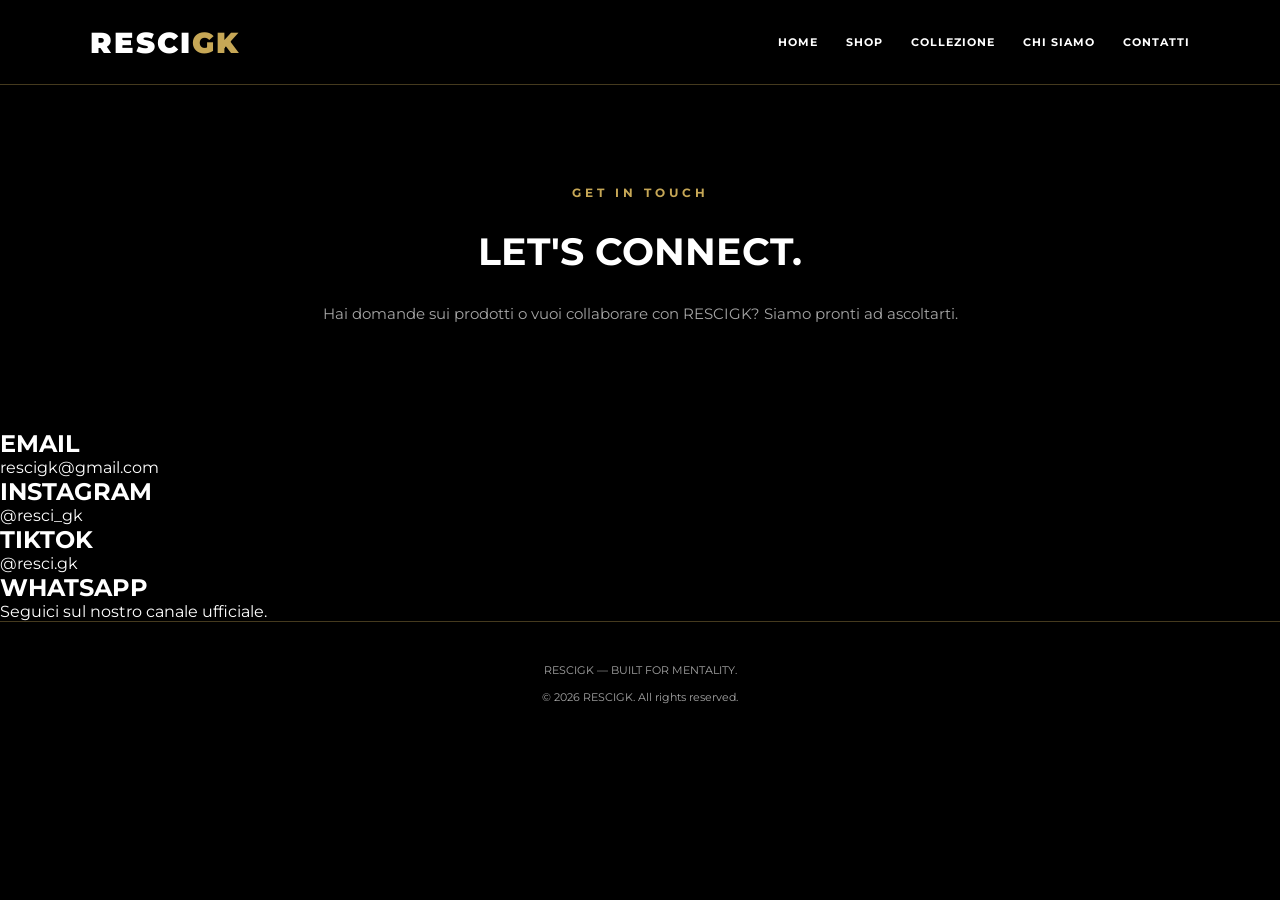
==== contact.html @ 906f4c38 "Add contact.html with contact information" ====
<!DOCTYPE html>
<html lang="it">
<head>
  <meta charset="UTF-8">
  <meta name="viewport" content="width=device-width, initial-scale=1.0">
  <meta name="description" content="Contatta RESCIGK per informazioni, prodotti e forniture sportive.">
  <title>Contatti | RESCIGK</title>
  <link rel="stylesheet" href="style.css">
</head>
<body>

  <header class="header">
    <a href="index.html" class="logo">RESCI<span>GK</span></a>

    <nav class="navigation">
      <a href="index.html">HOME</a>
      <a href="shop.html">SHOP</a>
      <a href="collections.html">COLLEZIONE</a>
      <a href="about.html">CHI SIAMO</a>
      <a href="contact.html">CONTATTI</a>
    </nav>
  </header>

  <main>
    <section class="intro">
      <p class="eyebrow">GET IN TOUCH</p>
      <h2>LET'S CONNECT.</h2>
      <p>
        Hai domande sui prodotti o vuoi collaborare con RESCIGK?
        Siamo pronti ad ascoltarti.
      </p>
    </section>

    <section class="contact-content">
      <div class="contact-item">
        <h2>EMAIL</h2>
        <a href="mailto:rescigk@gmail.com">
          rescigk@gmail.com
        </a>
      </div>

      <div class="contact-item">
        <h2>INSTAGRAM</h2>
        <a href="https://www.instagram.com/resci_gk/"
           target="_blank" rel="noopener">
          @resci_gk
        </a>
      </div>

      <div class="contact-item">
        <h2>TIKTOK</h2>
        <a href="https://www.tiktok.com/@resci.gk"
           target="_blank" rel="noopener">
          @resci.gk
        </a>
      </div>

      <div class="contact-item">
        <h2>WHATSAPP</h2>
        <p>Seguici sul nostro canale ufficiale.</p>
      </div>
    </section>
  </main>

  <footer>
    <p>RESCIGK — BUILT FOR MENTALITY.</p>
    <p>© 2026 RESCIGK. All rights reserved.</p>
  </footer>

</body>
</html>
---- style.css ----
@import url('https://fonts.googleapis.com/css2?family=Montserrat:wght@400;500;600;700;800;900&display=swap');

:root {
  --black: #000000;
  --gold: #C6A756;
  --white: #FFFFFF;
  --gray: #A5A5A5;
}

* {
  margin: 0;
  padding: 0;
  box-sizing: border-box;
}

html {
  scroll-behavior: smooth;
}

body {
  background: var(--black);
  color: var(--white);
  font-family: 'Montserrat', sans-serif;
}

a {
  text-decoration: none;
  color: inherit;
}

.header {
  width: 100%;
  min-height: 85px;
  padding: 22px 7%;
  display: flex;
  justify-content: space-between;
  align-items: center;
  border-bottom: 1px solid rgba(198, 167, 86, 0.35);
}

.logo {
  font-size: 29px;
  font-weight: 900;
  letter-spacing: 2px;
}

.logo span {
  color: var(--gold);
}

.navigation {
  display: flex;
  gap: 28px;
}

.navigation a {
  font-size: 11px;
  font-weight: 700;
  letter-spacing: 1px;
  transition: color 0.3s;
}

.navigation a:hover {
  color: var(--gold);
}

.hero {
  min-height: 650px;
  padding: 120px 8%;
  display: flex;
  flex-direction: column;
  justify-content: center;
  align-items: center;
  text-align: center;
  background:
    radial-gradient(ellipse at center,
    #292315 0%, #111111 40%, #000000 75%);
}

.eyebrow {
  color: var(--gold);
  font-size: 12px;
  font-weight: 700;
  letter-spacing: 4px;
  margin-bottom: 28px;
}

.hero h1 {
  font-size: clamp(48px, 9vw, 100px);
  font-weight: 900;
  line-height: 1.05;
  letter-spacing: -3px;
}

.hero h1 span {
  color: var(--gold);
}

.hero-description {
  color: var(--gray);
  font-size: 16px;
  margin: 28px 0 38px;
  line-height: 1.8;
}

.button {
  display: inline-block;
  padding: 17px 32px;
  background: var(--gold);
  color: var(--black);
  font-size: 12px;
  font-weight: 800;
  letter-spacing: 1px;
  transition: 0.3s;
}

.button:hover {
  background: var(--white);
  transform: translateY(-3px);
}

.intro {
  max-width: 850px;
  margin: auto;
  padding: 100px 25px;
  text-align: center;
}

.intro h2 {
  font-size: 38px;
  margin-bottom: 25px;
}

.intro > p:last-child {
  color: var(--gray);
  line-height: 1.9;
  font-size: 15px;
}

footer {
  padding: 35px 20px;
  border-top: 1px solid rgba(198, 167, 86, 0.35);
  text-align: center;
  color: var(--gray);
  font-size: 11px;
  line-height: 2.5;
}

@media (max-width: 700px) {
  .header {
    flex-direction: column;
    gap: 22px;
  }

  .navigation {
    flex-wrap: wrap;
    justify-content: center;
    gap: 16px;
  }

  .hero {
    min-height: 550px;
    padding: 80px 20px;
  }

  .hero h1 {
    letter-spacing: -2px;
  }

  .intro h2 {
    font-size: 30px;
  }
}

/* RESCIGK COLLECTIONS */

.collections {
  max-width: 1200px;
  margin: 0 auto;
  padding: 20px 6% 100px;
  display: grid;
  grid-template-columns: repeat(2, 1fr);
  gap: 22px;
}

.collection-card {
  min-height: 220px;
  padding: 35px;
  display: flex;
  flex-direction: column;
  justify-content: flex-end;
  border: 1px solid rgba(198, 167, 86, 0.5);
}

.collection-card h2 {
  font-size: 23px;
  margin-bottom: 12px;
}

.collection-card p {
  font-size: 13px;
}

.black-gold {
  background: linear-gradient(135deg, #252525, #000000);
  color: #C6A756;
}

.golden-black {
  background: linear-gradient(135deg, #C6A756, #161616);
  color: #000000;
}

.white-prestige {
  background: linear-gradient(135deg, #FFFFFF, #A5A5A5);
  color: #000000;
}

.royal-blue {
  background: linear-gradient(135deg, #1745A5, #050D30);
  color: #FFFFFF;
}

.navy {
  background: linear-gradient(135deg, #172A45, #050A12);
  color: #FFFFFF;
}

.red {
  background: linear-gradient(135deg, #9B111E, #280000);
  color: #FFFFFF;
}

.emerald {
  background: linear-gradient(135deg, #087A50, #002B1D);
  color: #FFFFFF;
}

.special {
  background: linear-gradient(135deg, #383838, #090909);
  color: #C6A756;
}

@media (max-width: 700px) {
  .collections {
    grid-template-columns: 1fr;
  }
}

/* RESCIGK ABOUT */

.about-content {
  max-width: 850px;
  margin: auto;
  padding: 50px 25px 100px;
  text-align: center;
}

.about-content h2 {
  color: #C6A756;
  font-size: 30px;
  margin-bottom: 35px;
}

.about-content p {
  color: #A5A5A5;
  font-size: 15px;
  line-height: 2;
  margin-bottom: 25px;
}
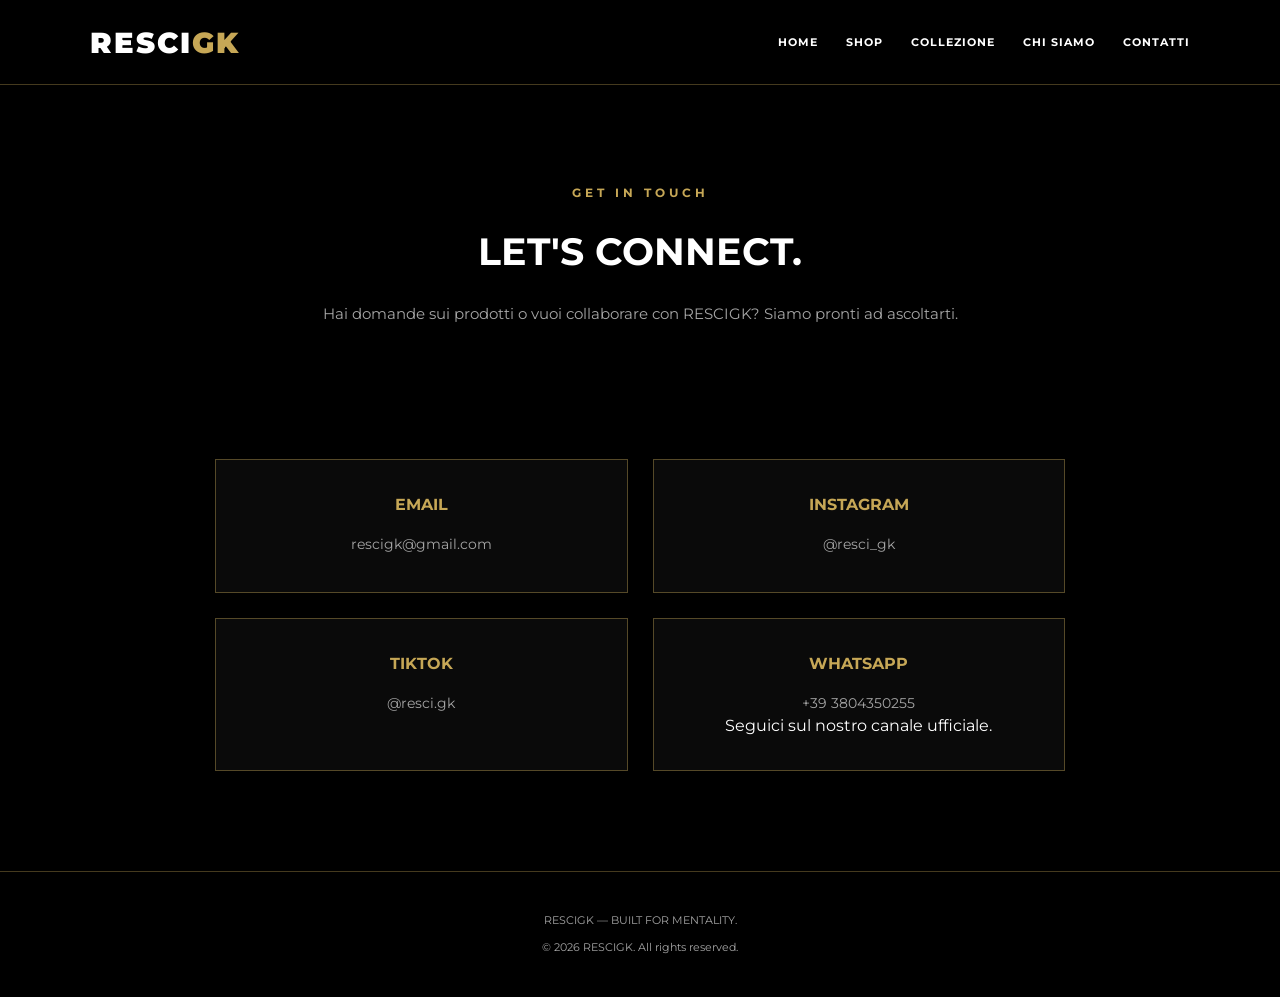
==== commit 3cb120b7: "Update social media links and add WhatsApp contact" ====
--- a/contact.html
+++ b/contact.html
@@ -41,7 +41,7 @@
 
       <div class="contact-item">
         <h2>INSTAGRAM</h2>
-        <a href="https://www.instagram.com/resci_gk/"
+        <a href="https://www.instagram.com/rescigk.official/"
            target="_blank" rel="noopener">
           @resci_gk
         </a>
@@ -49,7 +49,7 @@
 
       <div class="contact-item">
         <h2>TIKTOK</h2>
-        <a href="https://www.tiktok.com/@resci.gk"
+        <a href="https://www.tiktok.com/@rescigk.official"
            target="_blank" rel="noopener">
           @resci.gk
         </a>
@@ -57,6 +57,7 @@
 
       <div class="contact-item">
         <h2>WHATSAPP</h2>
+        <p>+39 3804350255</p
         <p>Seguici sul nostro canale ufficiale.</p>
       </div>
     </section>
--- a/style.css
+++ b/style.css
@@ -268,3 +268,45 @@
   line-height: 2;
   margin-bottom: 25px;
 }
+
+/* RESCIGK CONTACT */
+
+.contact-content {
+  max-width: 900px;
+  margin: auto;
+  padding: 30px 25px 100px;
+  display: grid;
+  grid-template-columns: repeat(2, 1fr);
+  gap: 25px;
+}
+
+.contact-item {
+  padding: 35px;
+  border: 1px solid rgba(198, 167, 86, 0.4);
+  background: #0A0A0A;
+  text-align: center;
+}
+
+.contact-item h2 {
+  color: #C6A756;
+  font-size: 16px;
+  margin-bottom: 18px;
+}
+
+.contact-item p,
+.contact-item a {
+  color: #A5A5A5;
+  font-size: 14px;
+  line-height: 1.8;
+  overflow-wrap: anywhere;
+}
+
+.contact-item a:hover {
+  color: #C6A756;
+}
+
+@media (max-width: 600px) {
+  .contact-content {
+    grid-template-columns: 1fr;
+  }
+}
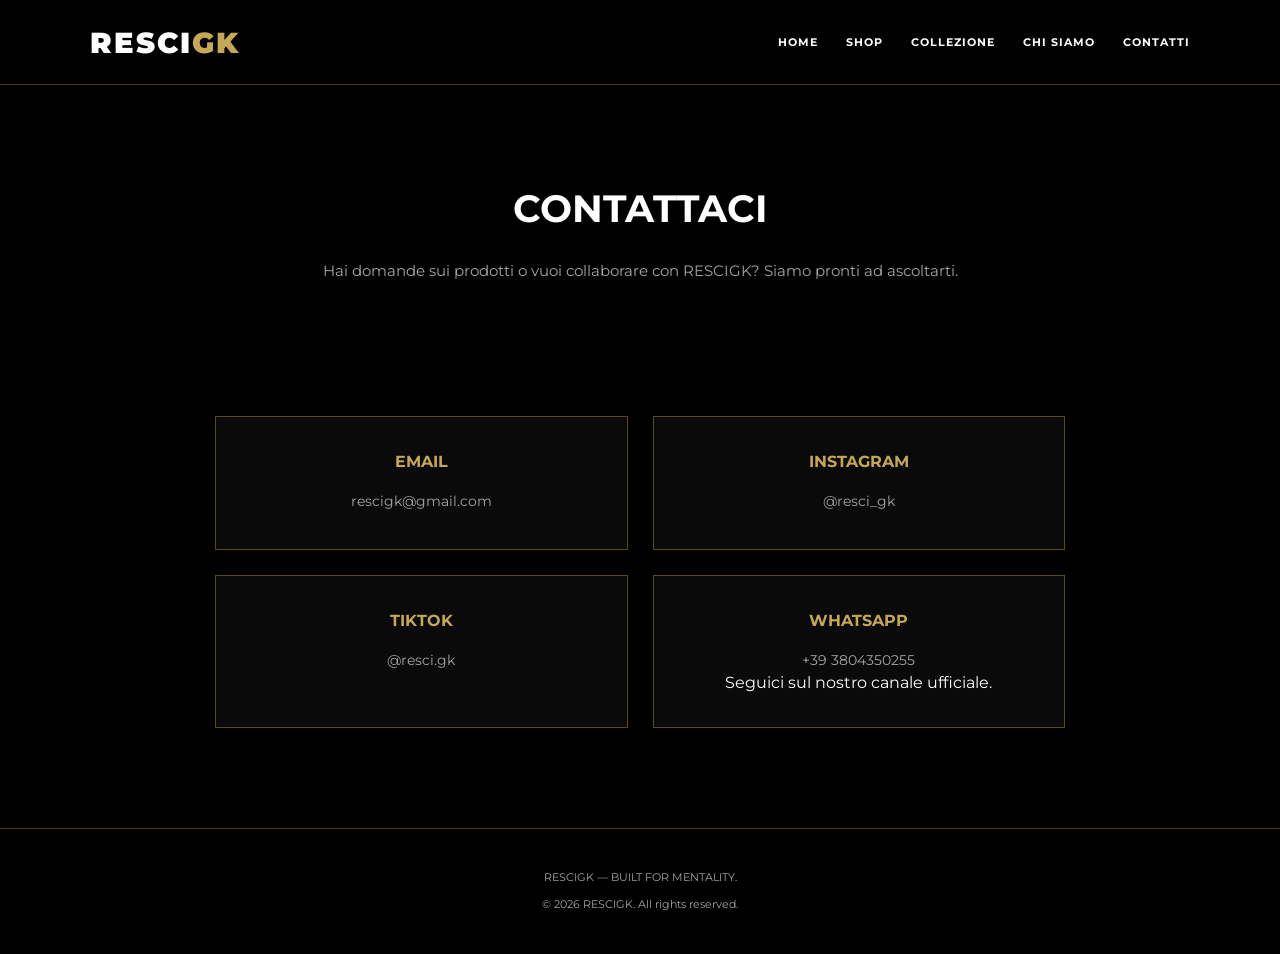
==== commit d46e387d: "Update contact section header to Italian" ====
--- a/contact.html
+++ b/contact.html
@@ -23,8 +23,7 @@
 
   <main>
     <section class="intro">
-      <p class="eyebrow">GET IN TOUCH</p>
-      <h2>LET'S CONNECT.</h2>
+      <h2> CONTATTACI </h2></h2>
       <p>
         Hai domande sui prodotti o vuoi collaborare con RESCIGK?
         Siamo pronti ad ascoltarti.
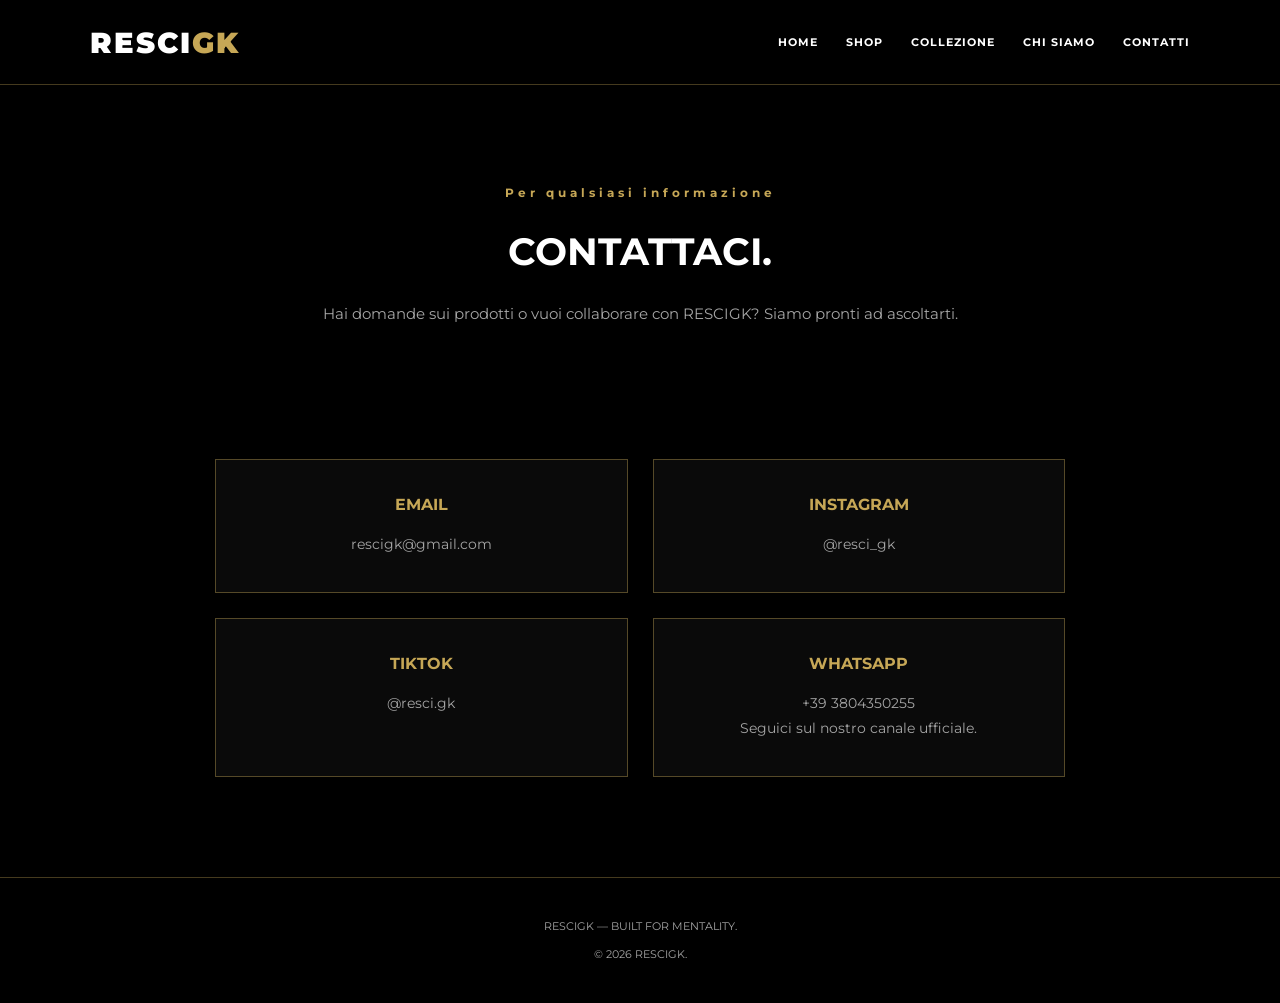
==== commit 5b013d0d: "Update contact.html with additional content and fixes Added a paragraph for additional information a" ====
--- a/contact.html
+++ b/contact.html
@@ -1,3 +1,4 @@
+
 <!DOCTYPE html>
 <html lang="it">
 <head>
@@ -23,7 +24,8 @@
 
   <main>
     <section class="intro">
-      <h2> CONTATTACI </h2></h2>
+      <p class="eyebrow">Per qualsiasi informazione</p>
+      <h2>CONTATTACI.</h2>
       <p>
         Hai domande sui prodotti o vuoi collaborare con RESCIGK?
         Siamo pronti ad ascoltarti.
@@ -56,7 +58,7 @@
 
       <div class="contact-item">
         <h2>WHATSAPP</h2>
-        <p>+39 3804350255</p
+        <p> +39 3804350255 </p>
         <p>Seguici sul nostro canale ufficiale.</p>
       </div>
     </section>
@@ -64,7 +66,7 @@
 
   <footer>
     <p>RESCIGK — BUILT FOR MENTALITY.</p>
-    <p>© 2026 RESCIGK. All rights reserved.</p>
+    <p>© 2026 RESCIGK.</p>
   </footer>
 
 </body>
